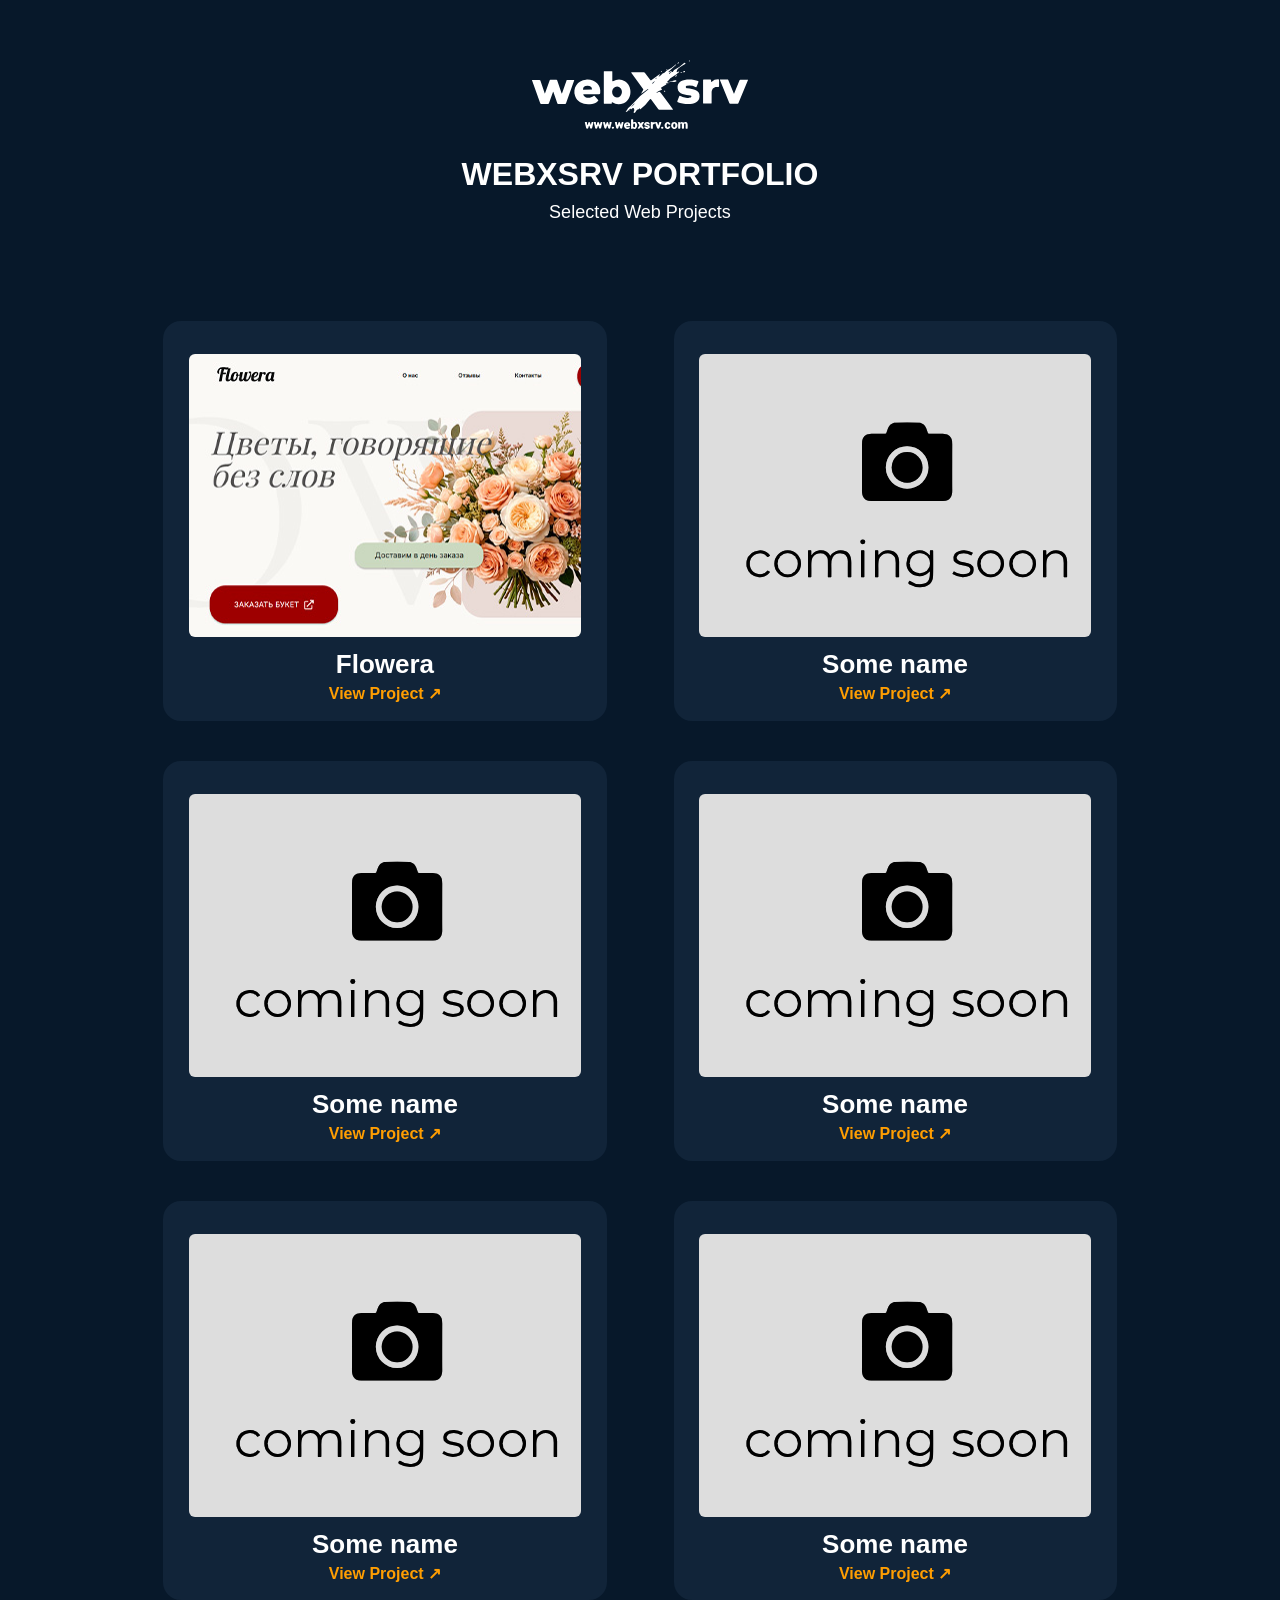
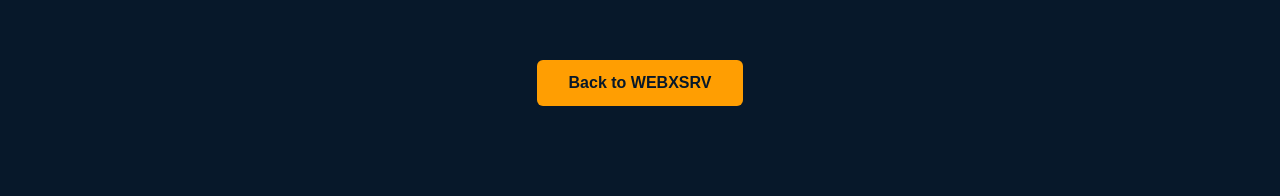
==== index.html @ b626b0de "Update index.html" ====
<!DOCTYPE html>
<html lang="en">
<head>
  <meta charset="UTF-8">
  <meta name="viewport" content="width=device-width, initial-scale=1.0">
 <meta name="googlebot" content="noindex, nofollow, noimageindex">
 <meta name="bingbot" content="noindex, nofollow, noimageindex">
	<title>WEBXSRV Portfolio</title>

  <style>
    * {
      box-sizing: border-box;
    }

    html,
    body {
      margin: 0;
      padding: 0;
      min-height: 100%;
      font-family: Arial, sans-serif;
      background: #07182a;
      color: #ffffff;
    }

    body {
      min-height: 100vh;
    }

    .portfolio {
      width: 100%;
      max-width: 1440px;
      margin: 0 auto;
      padding: 60px 240px 90px;
    }

    .portfolio__header {
      text-align: center;
      margin-bottom: 96px;
    }

    .portfolio__logo {
      display: block;
      width: 216px;
      height: 69px;
      margin: 0 auto 26px;
    }

    .portfolio__title {
      margin: 0 0 8px;
      font-size: 32px;
      font-weight: 700;
      line-height: 1.2;
      text-align: center;
      color: #ffffff;
      text-transform: uppercase;
    }

    .portfolio__subtitle {
      margin: 0;
      font-size: 18px;
      font-weight: 400;
      line-height: 1.3;
      text-align: center;
      color: #ffffff;
    }

    .portfolio__grid {
      display: grid;
      grid-template-columns: repeat(3, 443.16px);
      column-gap: 67px;
      row-gap: 40px;
      justify-content: center;
    }

    .project-card {
      width: 443.16px;
      height: 399.89px;
      padding: 33px 25.965px 26px;
      background: #112439;
      border-radius: 18px;
      text-align: center;
      overflow: hidden;
    }

    .project-card__image {
      display: block;
      width: 391.23px;
      height: 283.04px;
      margin: 0 auto 12px;
      object-fit: cover;
      border-radius: 6px;
    }

    .project-card__title {
      margin: 0 0 4px;
      font-size: 26px;
      font-weight: 700;
      line-height: 1.2;
      text-align: center;
      color: #ffffff;
    }

    .project-card__link {
      display: inline-flex;
      align-items: center;
      justify-content: center;
      gap: 4px;
      font-size: 16px;
      font-weight: 700;
      line-height: 1.2;
      text-align: center;
      color: #ff9e02;
      text-decoration: none;
    }

    .project-card__link:hover {
      color: #fff;
    }

    @media (max-width: 1439px) {
      .portfolio {
        max-width: 100%;
        padding-left: 40px;
        padding-right: 40px;
      }

      .portfolio__grid {
        grid-template-columns: repeat(2, 443.16px);
      }
    }
.portfolio__back {
  margin-top: 60px;
  text-align: center;
}
.portfolio__back-btn:hover {
  background: #647a91;
  color: #ffffff;
}
.portfolio__back-btn {
  transition: background 0.2s ease, color 0.2s ease;
}
.portfolio__back-btn {
  display: inline-block;
  padding: 14px 28px;
  background: #ff9e02;
  color: #07182a;
  font-size: 16px;
  font-weight: 700;
  text-decoration: none;
  border-radius: 6px;
  transition: 0.2s;
}

.portfolio__back-btn:hover {
  opacity: 0.9;
}
    @media (max-width: 1024px) {
      .portfolio {
        padding-top: 44px;
        padding-left: 24px;
        padding-right: 24px;
      }

      .portfolio__header {
        margin-bottom: 60px;
      }

      .portfolio__grid {
        grid-template-columns: 443.16px;
      }
    }

    @media (max-width: 520px) {
      .portfolio {
        padding: 40px 18px 70px;
      }

      .portfolio__logo {
        width: 180px;
        height: auto;
      }

      .portfolio__title {
        font-size: 28px;
      }

      .portfolio__subtitle {
        font-size: 16px;
      }

      .portfolio__grid {
        grid-template-columns: 1fr;
        row-gap: 32px;
      }

      .project-card {
        width: 100%;
        height: auto;
        min-height: 0;
        padding: 24px 18px 24px;
      }

      .project-card__image {
        width: 100%;
        height: auto;
        aspect-ratio: 391.23 / 283.04;
      }

      .project-card__title {
        font-size: 24px;
      }
    }
	.portfolio__back {
  width: 100%;
  margin-top: 60px;
  display: flex;
  justify-content: center;
}

.portfolio__back-btn {
  display: inline-flex;
  align-items: center;
  justify-content: center;
  padding: 14px 32px;
  background: #ff9e02;
  color: #07182a;
  font-family: Arial, sans-serif;
  font-size: 16px;
  font-weight: 700;
  text-decoration: none;
  border-radius: 6px;
  transition: 0.2s;
}

.portfolio__back-btn:hover {
  opacity: 0.9;
}
  </style>
</head>

<body>
  <main class="portfolio">
    <header class="portfolio__header">
      <img class="portfolio__logo" src="img/logo_webxsrv_white.svg" alt="WEBXSRV">

      <h1 class="portfolio__title">WEBXSRV Portfolio</h1>
      <p class="portfolio__subtitle">Selected Web Projects</p>
    </header>

    <section class="portfolio__grid" aria-label="Portfolio projects">
      <article class="project-card">
        <img class="project-card__image" src="img/covers/flowera_cover.jpg" alt="Smokko project preview">
        <h2 class="project-card__title">Flowera</h2>
        <a class="project-card__link" href="#">View Project ↗</a>
      </article>

      <article class="project-card">
        <img class="project-card__image" src="img/portfolio/default.svg" alt="Smokko project preview">
        <h2 class="project-card__title">Some name</h2>
        <a class="project-card__link" href="#">View Project ↗</a>
      </article>

      <article class="project-card">
        <img class="project-card__image" src="img/portfolio/default.svg" alt="Smokko project preview">
        <h2 class="project-card__title">Some name</h2>
        <a class="project-card__link" href="#">View Project ↗</a>
      </article>

      <article class="project-card">
        <img class="project-card__image" src="img/portfolio/default.svg" alt="Smokko project preview">
        <h2 class="project-card__title">Some name</h2>
        <a class="project-card__link" href="#">View Project ↗</a>
      </article>

      <article class="project-card">
        <img class="project-card__image" src="img/portfolio/default.svg" alt="Smokko project preview">
        <h2 class="project-card__title">Some name</h2>
        <a class="project-card__link" href="#">View Project ↗</a>
      </article>

      <article class="project-card">
        <img class="project-card__image" src="img/portfolio/default.svg" alt="Smokko project preview">
        <h2 class="project-card__title">Some name</h2>
        <a class="project-card__link" href="#">View Project ↗</a>
      </article>
    </section>
	</section>

<div class="portfolio__back">
  <a href="https://www.webxsrv.com" class="portfolio__back-btn">
    Back to WEBXSRV
  </a>
</div>
  </main>
</body>
</html>
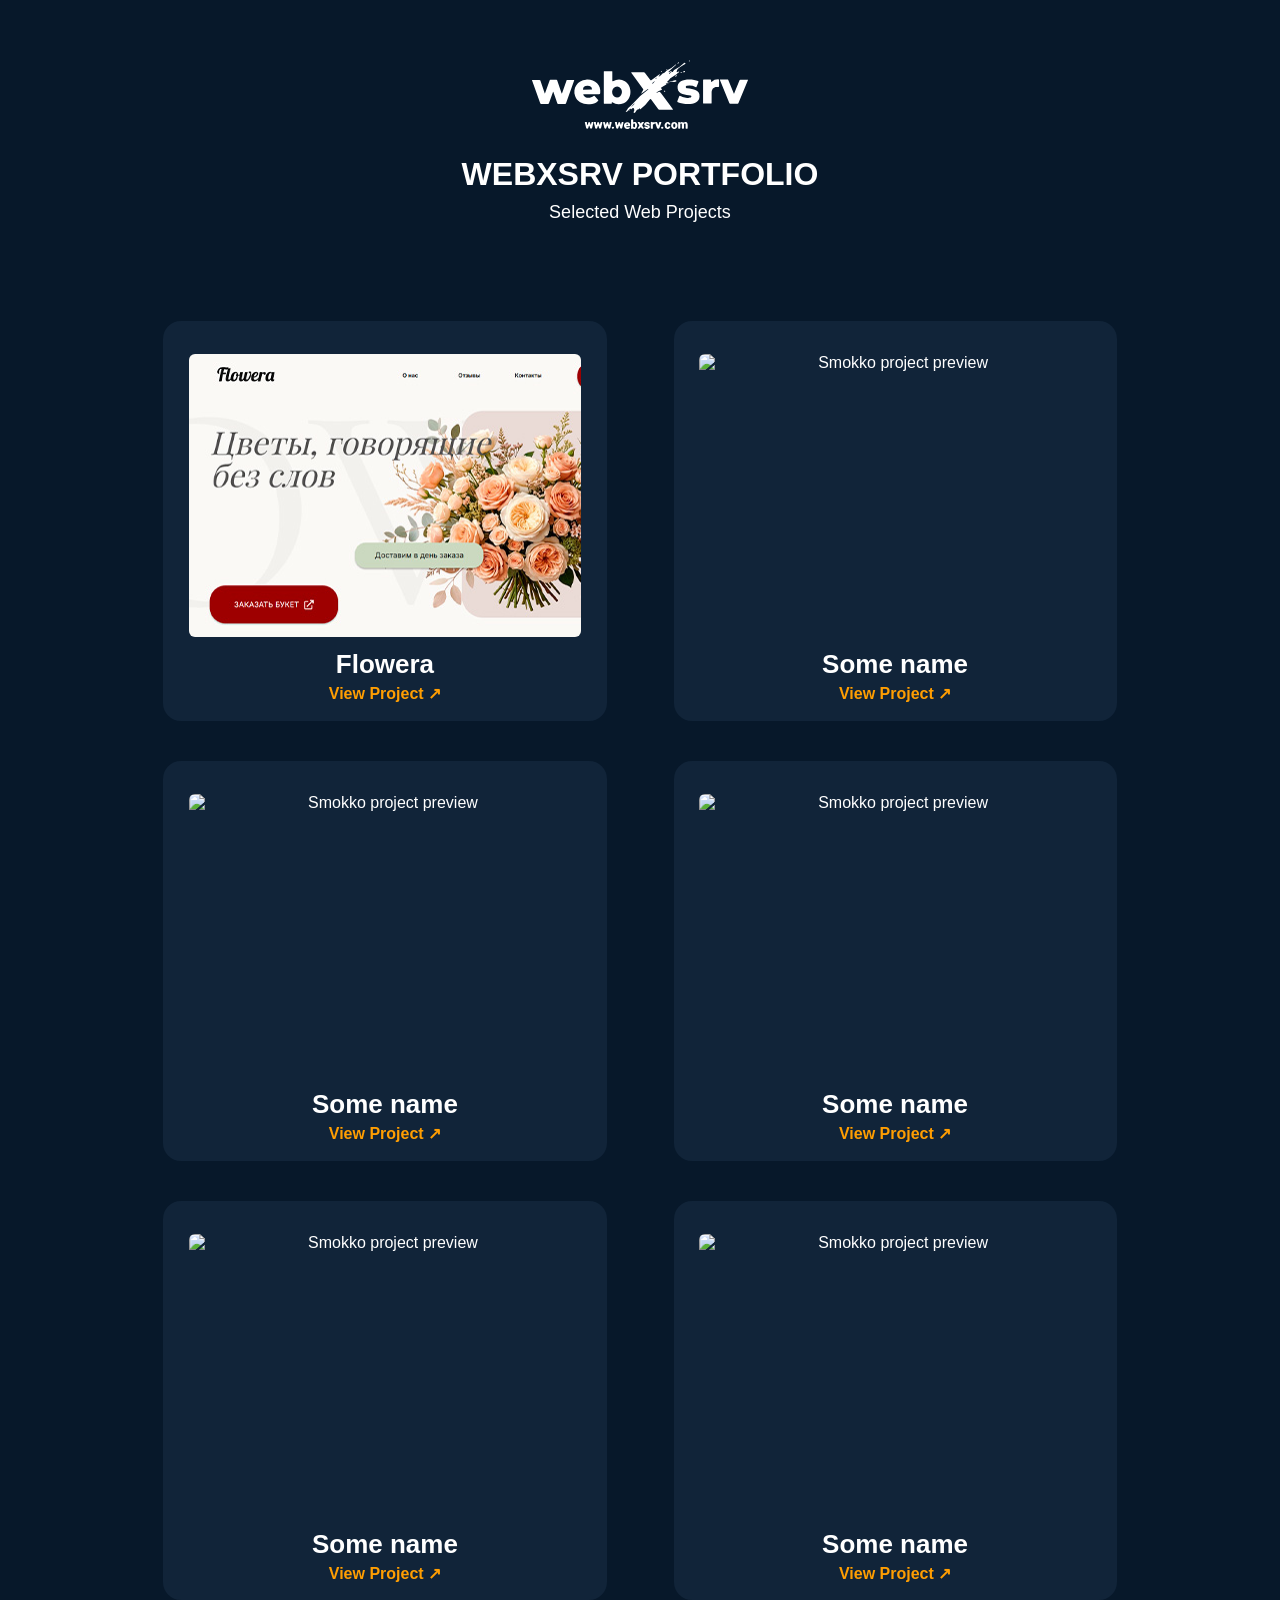
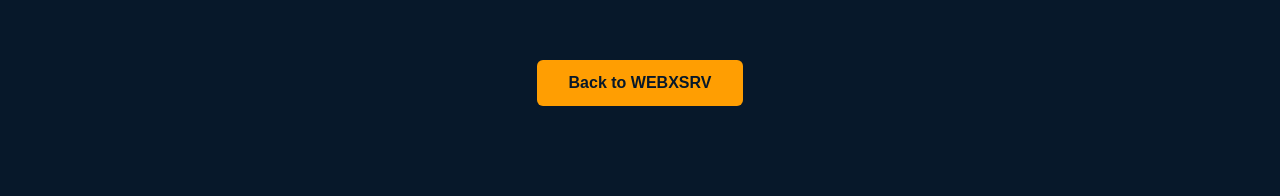
==== commit 899d4e69: "Update index.html" ====
--- a/index.html
+++ b/index.html
@@ -252,7 +252,7 @@
       <article class="project-card">
         <img class="project-card__image" src="img/covers/flowera_cover.jpg" alt="Smokko project preview">
         <h2 class="project-card__title">Flowera</h2>
-        <a class="project-card__link" href="#">View Project ↗</a>
+        <a class="project-card__link" target="_blank" href="https://webxsrv.github.io/webxsrv/portfolio/flowera/">View Project ↗</a>
       </article>
 
       <article class="project-card">
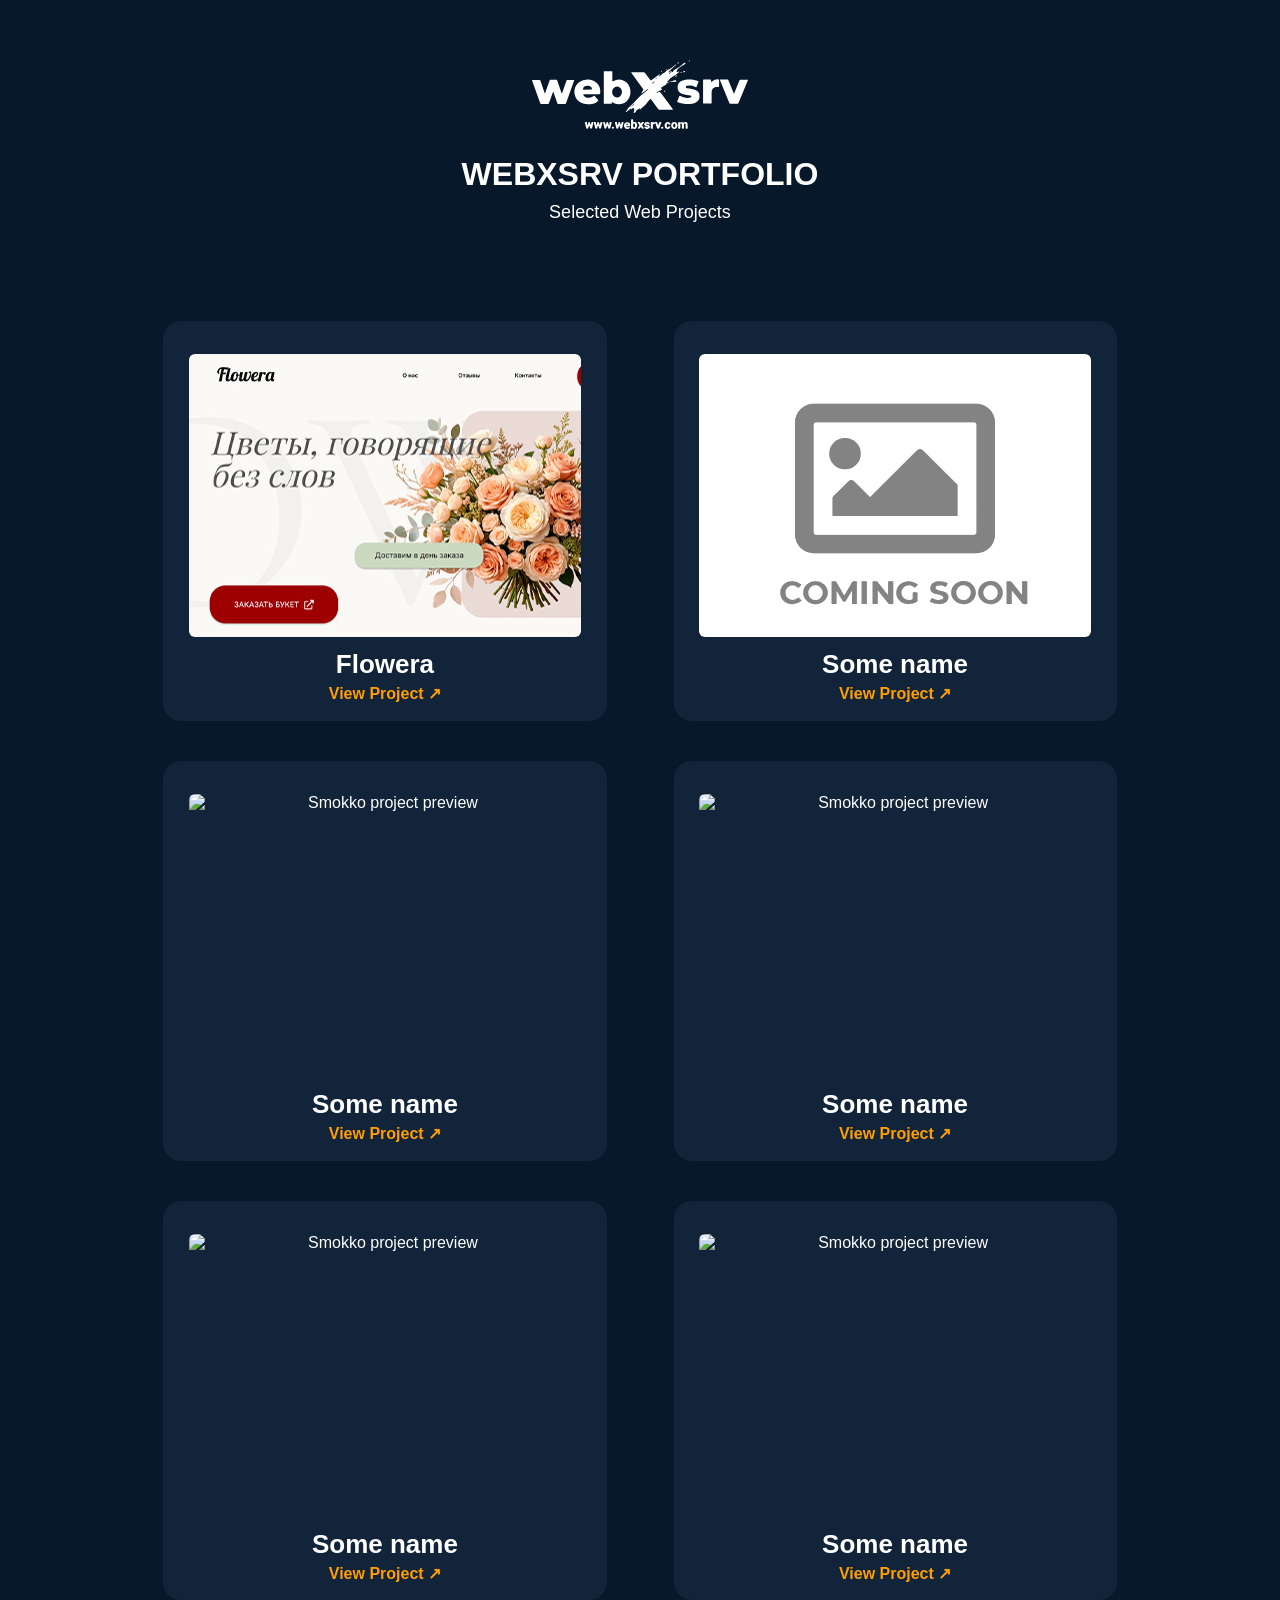
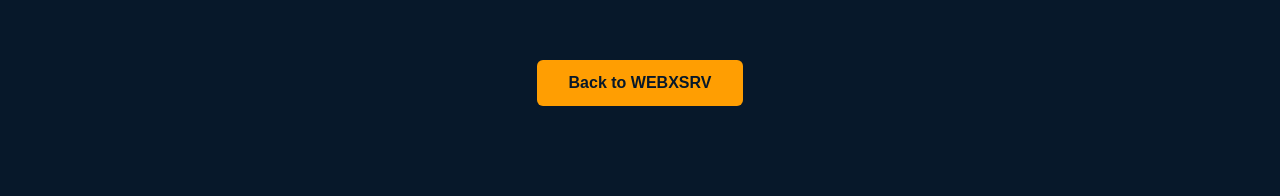
==== commit 44495248: "Update index.html" ====
--- a/index.html
+++ b/index.html
@@ -256,7 +256,7 @@
       </article>
 
       <article class="project-card">
-        <img class="project-card__image" src="img/portfolio/default.svg" alt="Smokko project preview">
+        <img class="project-card__image" src="img/default.svg" alt="Smokko project preview">
         <h2 class="project-card__title">Some name</h2>
         <a class="project-card__link" href="#">View Project ↗</a>
       </article>
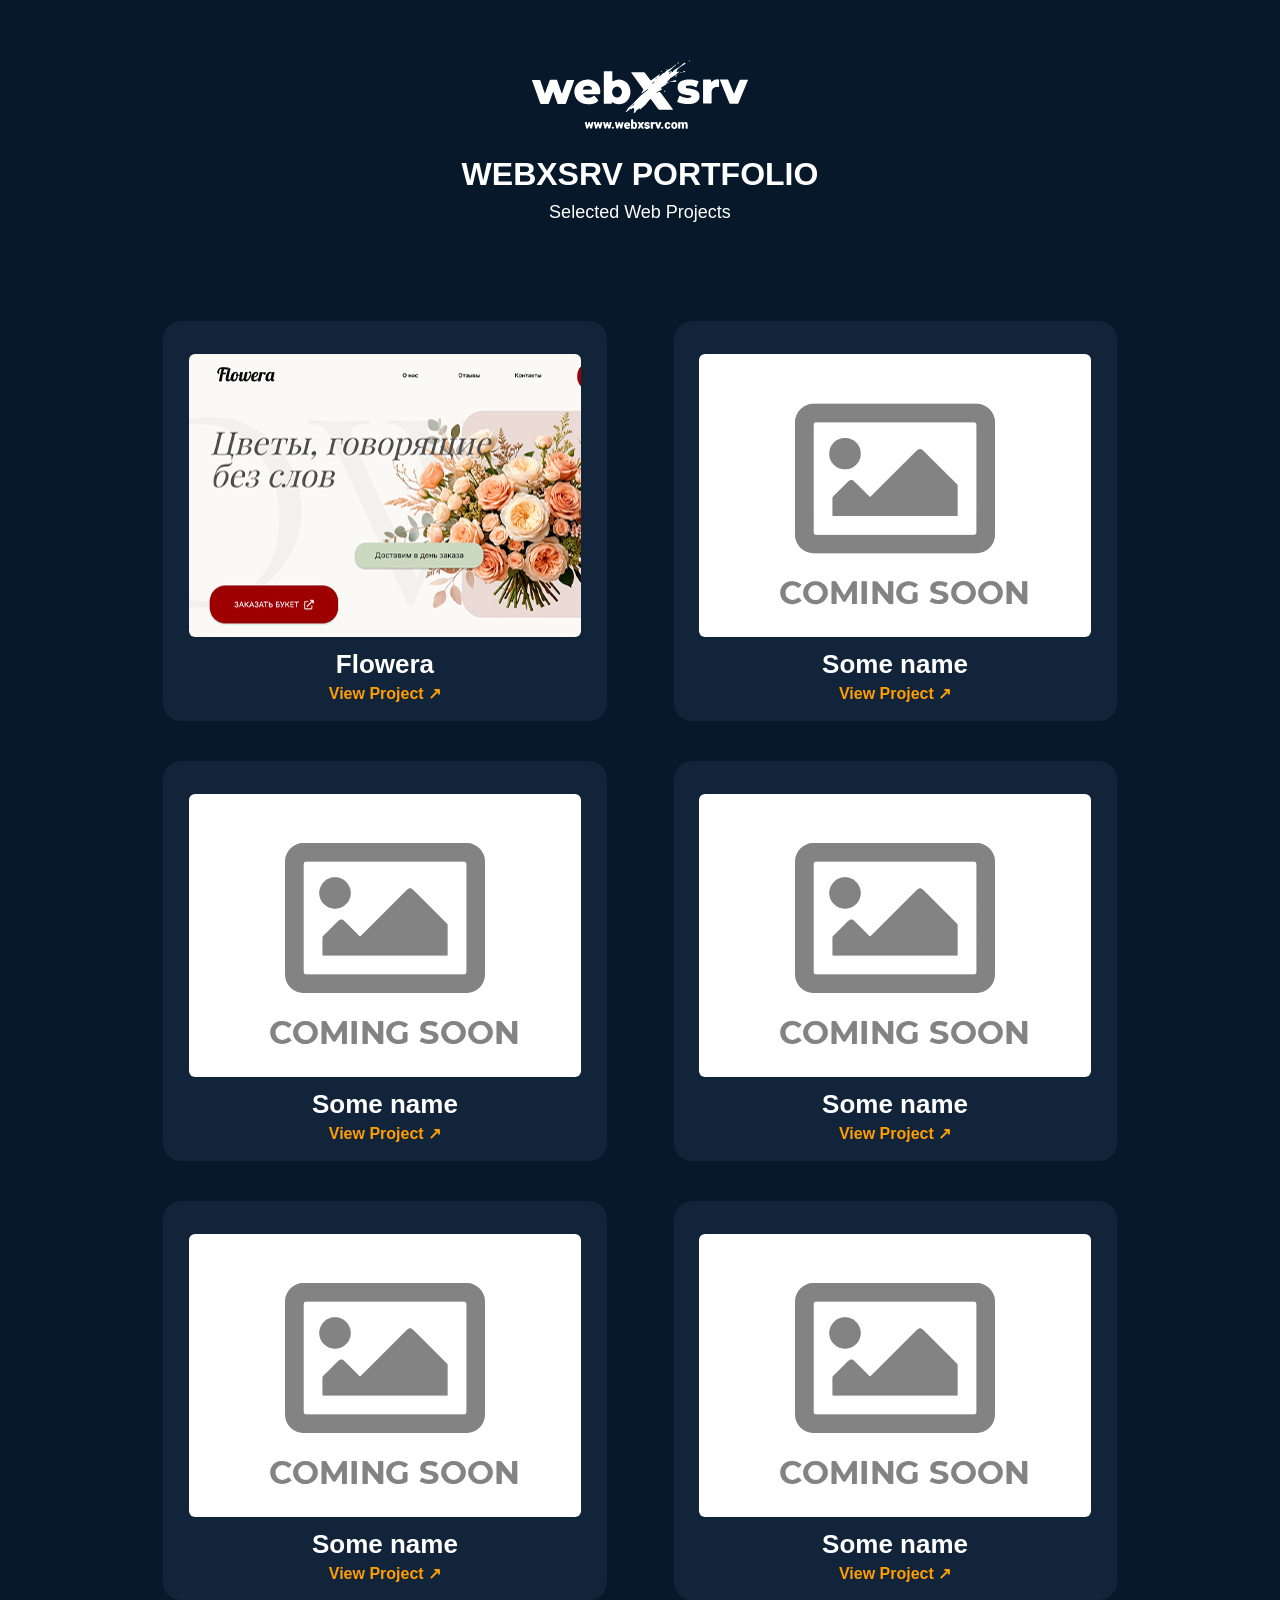
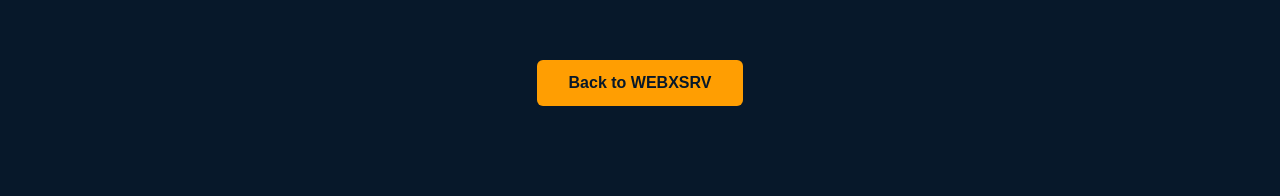
==== commit 7ce970b1: "Replace project card images with default.svg" ====
--- a/index.html
+++ b/index.html
@@ -1,3 +1,4 @@
+
 
 <!DOCTYPE html>
 <html lang="en">
@@ -262,25 +263,25 @@
       </article>
 
       <article class="project-card">
-        <img class="project-card__image" src="img/portfolio/default.svg" alt="Smokko project preview">
-        <h2 class="project-card__title">Some name</h2>
-        <a class="project-card__link" href="#">View Project ↗</a>
-      </article>
-
-      <article class="project-card">
-        <img class="project-card__image" src="img/portfolio/default.svg" alt="Smokko project preview">
-        <h2 class="project-card__title">Some name</h2>
-        <a class="project-card__link" href="#">View Project ↗</a>
-      </article>
-
-      <article class="project-card">
-        <img class="project-card__image" src="img/portfolio/default.svg" alt="Smokko project preview">
-        <h2 class="project-card__title">Some name</h2>
-        <a class="project-card__link" href="#">View Project ↗</a>
-      </article>
-
-      <article class="project-card">
-        <img class="project-card__image" src="img/portfolio/default.svg" alt="Smokko project preview">
+        <img class="project-card__image" src="img/default.svg" alt="Smokko project preview">
+        <h2 class="project-card__title">Some name</h2>
+        <a class="project-card__link" href="#">View Project ↗</a>
+      </article>
+
+      <article class="project-card">
+        <img class="project-card__image" src="img/default.svg" alt="Smokko project preview">
+        <h2 class="project-card__title">Some name</h2>
+        <a class="project-card__link" href="#">View Project ↗</a>
+      </article>
+
+      <article class="project-card">
+        <img class="project-card__image" src="img/default.svg" alt="Smokko project preview">
+        <h2 class="project-card__title">Some name</h2>
+        <a class="project-card__link" href="#">View Project ↗</a>
+      </article>
+
+      <article class="project-card">
+        <img class="project-card__image" src="img/default.svg" alt="Smokko project preview">
         <h2 class="project-card__title">Some name</h2>
         <a class="project-card__link" href="#">View Project ↗</a>
       </article>
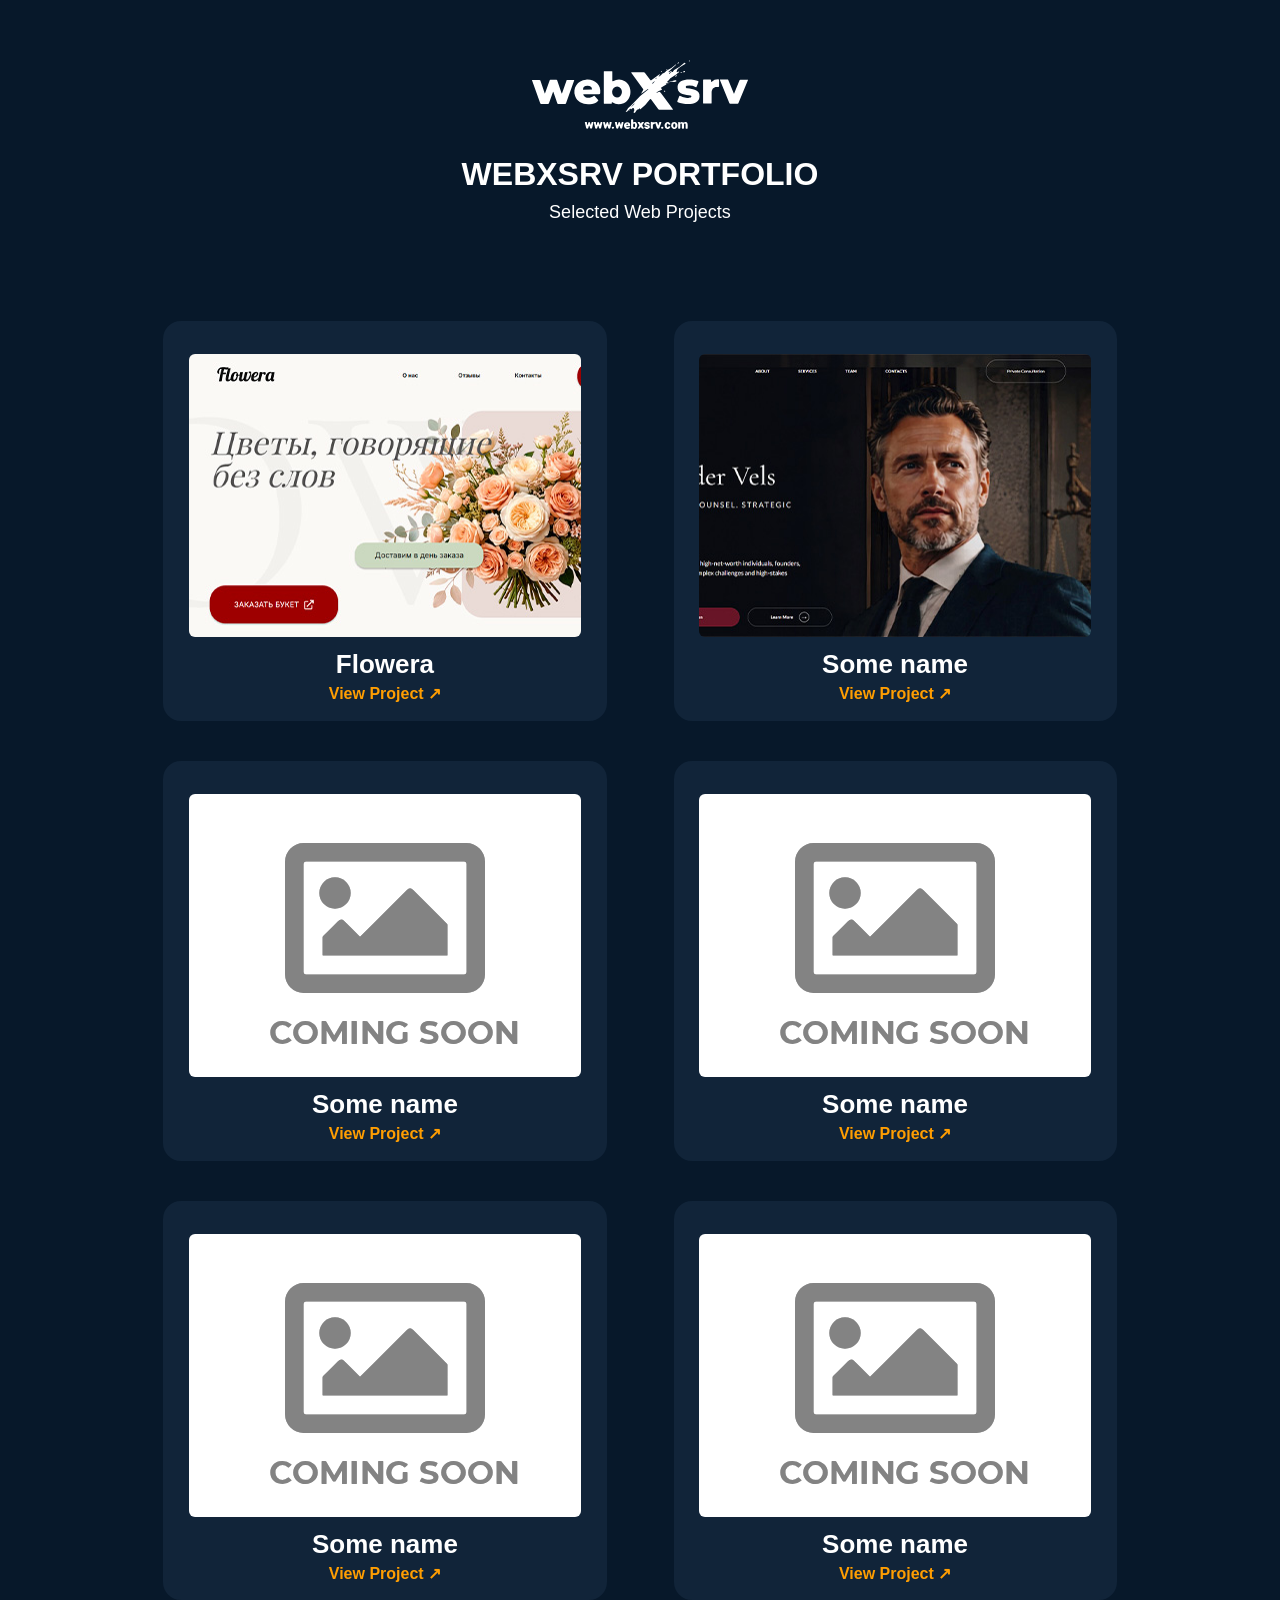
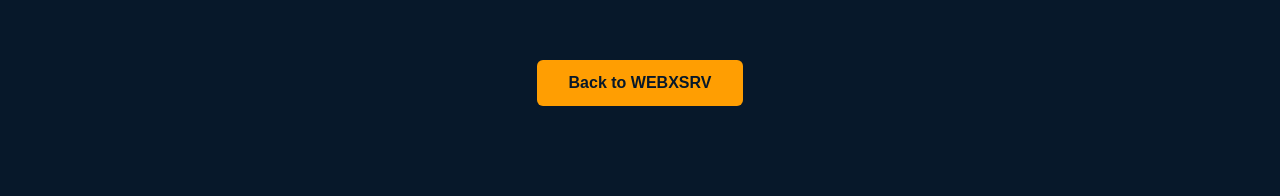
==== commit 06ba306f: "Update index.html" ====
--- a/index.html
+++ b/index.html
@@ -1,5 +1,3 @@
-
-
 <!DOCTYPE html>
 <html lang="en">
 <head>
@@ -257,7 +255,7 @@
       </article>
 
       <article class="project-card">
-        <img class="project-card__image" src="img/default.svg" alt="Smokko project preview">
+        <img class="project-card__image" src="img/covers/Alexander Vels_cover.jpg" alt="Alexander Vels">
         <h2 class="project-card__title">Some name</h2>
         <a class="project-card__link" href="#">View Project ↗</a>
       </article>
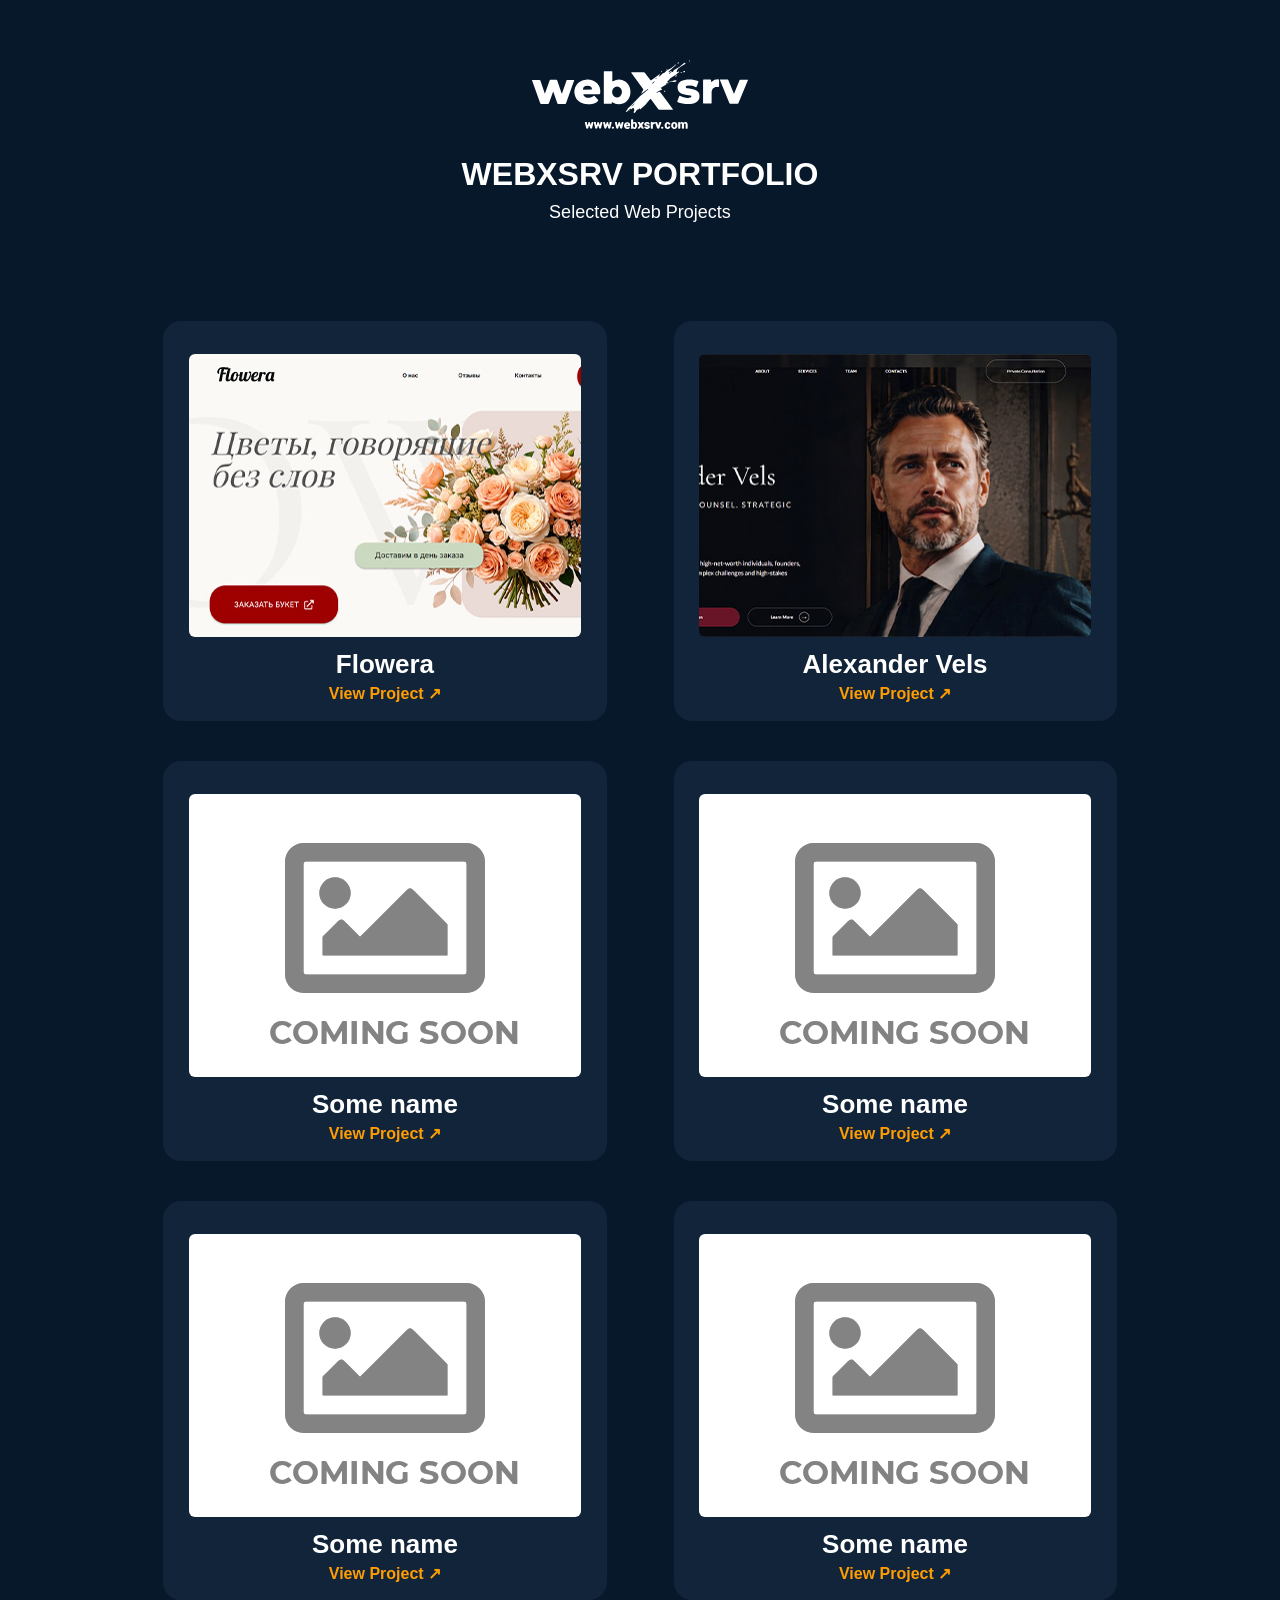
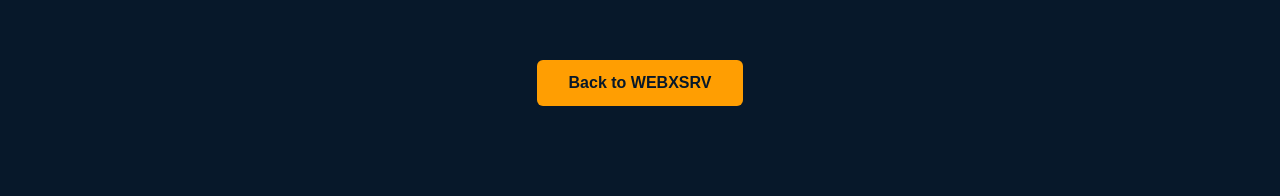
==== commit 3b4f1f7c: "Update project title to 'Alexander Vels'" ====
--- a/index.html
+++ b/index.html
@@ -256,7 +256,7 @@
 
       <article class="project-card">
         <img class="project-card__image" src="img/covers/Alexander Vels_cover.jpg" alt="Alexander Vels">
-        <h2 class="project-card__title">Some name</h2>
+        <h2 class="project-card__title">Alexander Vels</h2>
         <a class="project-card__link" href="#">View Project ↗</a>
       </article>
 
